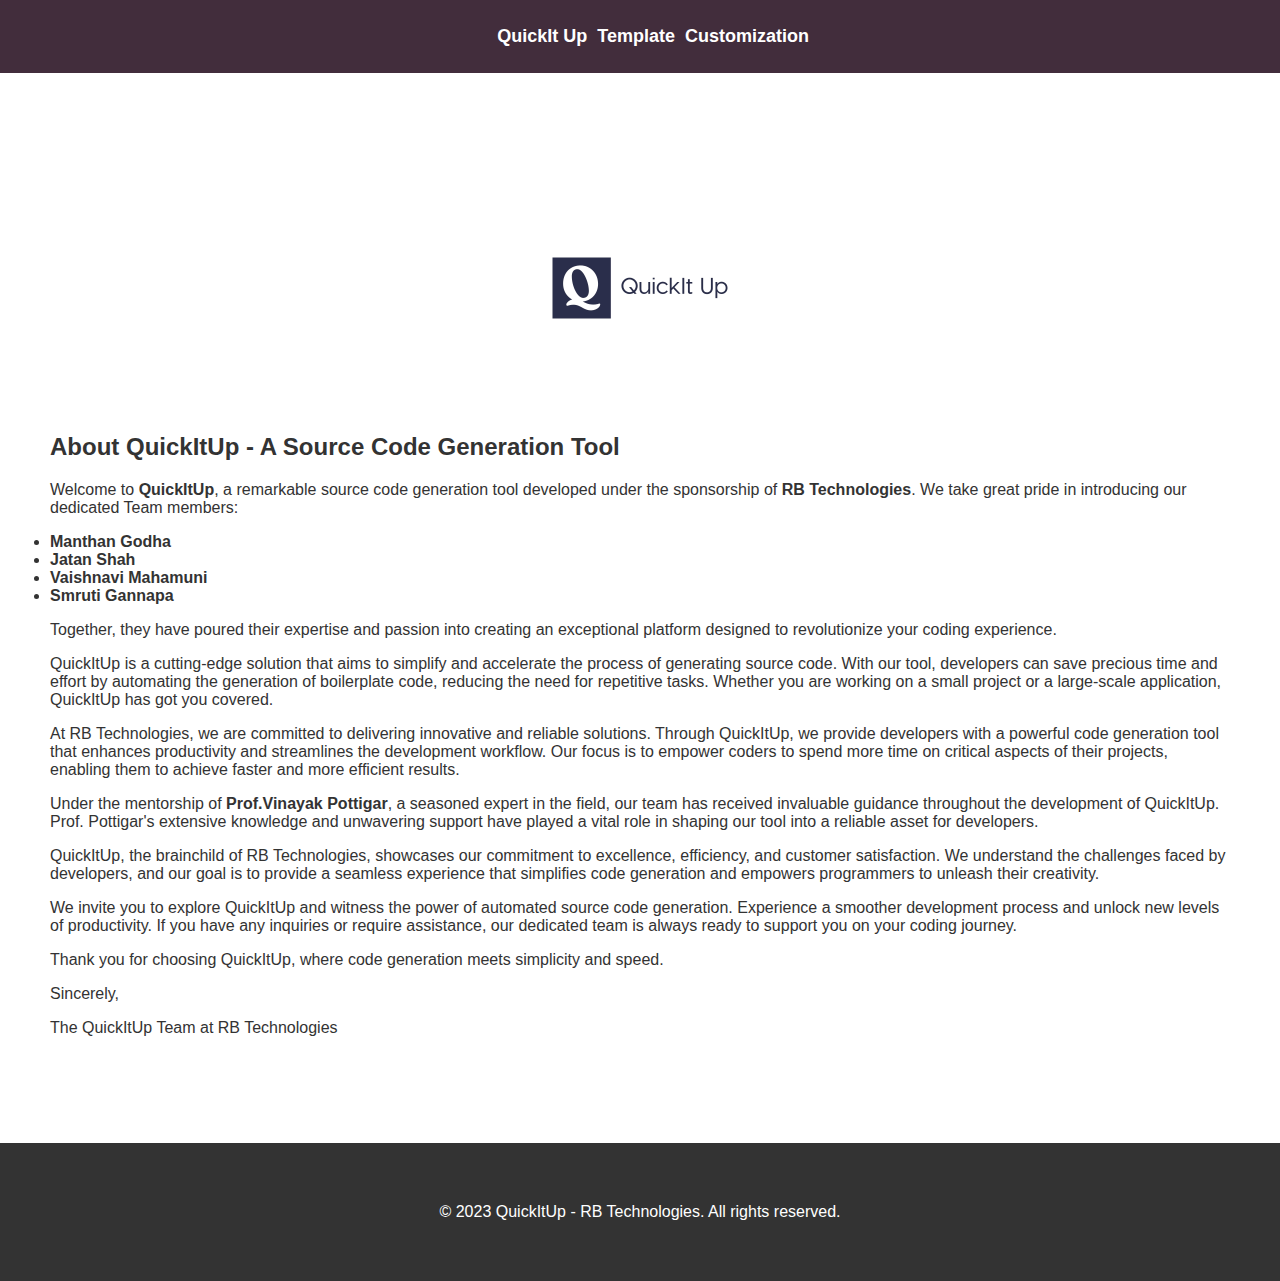
==== about.html @ 0357ea10 "Add files via upload" ====
<!DOCTYPE html>
<html>
<head>
  <title>QuickIt Up</title>
  <link rel="stylesheet" href="styles.css">
</head>
<body>
  <nav class="navbar">
    <ul class="nav-links">
        <li><a href="index.html">QuickIt Up</a></li>
       
        <li><a href="templates.html">Template</a></li>
        <li><a href="custom-forms.html">Customization</a></li>
      </ul>

  </nav>

  <section class="image-section">
    <div class="container">
        <image class="logo-img" src="logo-img.jpg"></image>
        <h2>About QuickItUp - A Source Code Generation Tool</h2>

        <p>Welcome to <strong>QuickItUp</strong>, a remarkable source code generation tool developed under the sponsorship of <strong>RB Technologies</strong>. We take great pride in introducing our dedicated Team members: 
          <strong><li>Manthan Godha</li> 
          <li>Jatan Shah</li>
          <li>Vaishnavi Mahamuni</li>
          <li>Smruti Gannapa</li> 
          </strong>
        </p>
        <p>Together, they have poured their expertise and passion into creating an exceptional platform designed to revolutionize your coding experience.</p>

        <p>QuickItUp is a cutting-edge solution that aims to simplify and accelerate the process of generating source code. With our tool, developers can save precious time and effort by automating the generation of boilerplate code, reducing the need for repetitive tasks. Whether you are working on a small project or a large-scale application, QuickItUp has got you covered.</p>

        <p>At RB Technologies, we are committed to delivering innovative and reliable solutions. Through QuickItUp, we provide developers with a powerful code generation tool that enhances productivity and streamlines the development workflow. Our focus is to empower coders to spend more time on critical aspects of their projects, enabling them to achieve faster and more efficient results.</p>

        <p>Under the mentorship of <strong>Prof.Vinayak Pottigar</strong>, a seasoned expert in the field, our team has received invaluable guidance throughout the development of QuickItUp. Prof. Pottigar's extensive knowledge and unwavering support have played a vital role in shaping our tool into a reliable asset for developers.</p>

        <p>QuickItUp, the brainchild of RB Technologies, showcases our commitment to excellence, efficiency, and customer satisfaction. We understand the challenges faced by developers, and our goal is to provide a seamless experience that simplifies code generation and empowers programmers to unleash their creativity.</p>

        <p>We invite you to explore QuickItUp and witness the power of automated source code generation. Experience a smoother development process and unlock new levels of productivity. If you have any inquiries or require assistance, our dedicated team is always ready to support you on your coding journey.</p>

        <p>Thank you for choosing QuickItUp, where code generation meets simplicity and speed.</p>

        <p>Sincerely,</p>
        <p>The QuickItUp Team at RB Technologies</p>

      </p>
      <div class="image-gallery">
        <!-- You can add image tags here for your image gallery -->
      </div>
    </div>
  </section>
</main>

<footer>
  <div class="container">
    <p>&copy; 2023 QuickItUp - RB Technologies. All rights reserved.</p>
  </div>
</footer>

  <style>
    /* CSS styles for the navbar */
    .navbar {
      background-color:#422d3c;
      color: #fff;
      padding: 10px;
      display: flex;
      justify-content: flex-end;
    }

    .profile-dropdown {
      position: relative;
      margin-right: 10px;
    }

    .profile-button {
      background: none;
      border: none;
      cursor: pointer;
    }

    .profile-button img {
      width: 30px;
      height: 30px;
      border-radius: 50%;
    }

    .dropdown-content {
      display: none;
      position: absolute;
      background-color: #f9f9f9;
      min-width: 160px;
      box-shadow: 0 8px 16px 0 rgba(0,0,0,0.2);
      z-index: 1;
      right: 0;
    }

    .dropdown-content a {
      color: black;
      padding: 12px 16px;
      text-decoration: none;
      display: block;
    }

    .dropdown-content a:hover {
      background-color: #f1f1f1;
    }

    .profile-dropdown:hover .dropdown-content {
      display: block;
    }

    .about-section {
        background-color: #f0f0f0;
        padding: 40px 0;
      }
      
      .image-section {
        background-color: #fff;
        padding: 40px 0;
      }
      
      .image-gallery {
        display: grid;
        grid-template-columns: repeat(auto-fit, minmax(200px, 1fr));
        grid-gap: 20px;
      }
      
      footer {
        background-color: #333;
        color: #fff;
        text-align: center;
        padding: 10px 0;
      }

    @media screen and (max-width: 768px) {
      .navbar {
        justify-content: center;
      }
    }
  </style>

  <script>
    // JavaScript code can be added here for additional functionality
  </script>
</body>
</html>
---- styles.css ----
/* General styles */
body {
  margin: 0;
  padding: 0;
  font-family: Arial, sans-serif;
  color: #333;
}

.container {
  margin: 50px;
}

a {
  text-decoration: none;
  color: inherit;
}

/* Header styles */
header {
  background-color: #333;
  color: #fff;
  padding: 20px;
  display: flex;
  /* justify-content: space-between; */
  align-items: center;
}

.logo {
  color: #fff;
  font-size: 50px;
  text-decoration: none;
  font-weight: bold;
  padding: 50px;
}


.nav-links {
  display: flex;
  align-items: center;
  margin-right: 35%;
  padding-left: 20px;
  padding-right: 20px;
}

.logo-img {
  display: block;
  margin-left: auto;
  margin-right: auto;
  width: 250px;
}

.nav-links li {
  list-style: none;
  margin-left: 10px;
}

.nav-links li a {
  color: #fff;
  text-decoration: none;
  font-size: 18px;
  font-weight: bold;
  transition: color 0.3s ease-in-out;
}

.nav-links li a:hover {
  color: #f2f2f2;
}

/* Catalog styles */
.catalog-container {
  display: flex;
  flex-wrap: wrap;
  justify-content: center;
  margin-top: 40px;
}

.catalog {
  width: 45%;
  margin: 20px;
  padding: 20px;
  display: flex;
  flex-direction: column;
  justify-content: space-between;
  align-items: center;
  box-sizing: border-box;
  border: 1px solid #ccc;
  background-color: #fff;
  box-shadow: 0 2px 6px rgba(0, 0, 0, 0.1);
  transition: box-shadow 0.3s ease-in-out;
}

.catalog:hover {
  box-shadow: 0 6px 12px rgba(0, 0, 0, 0.2);
}

.catalog img {
  max-width: 100%;
  height: auto;
  margin-bottom: 20px;
}

.catalog h2 {
  margin: 0;
  font-size: 24px;
  font-weight: bold;
}

.catalog p {
  margin-top: 10px;
  margin-bottom: 20px;
  font-size: 16px;
  line-height: 1.5;
  text-align: center;
}

.catalog button {
  background-color: #333;
  color: #fff;
  border: none;
  padding: 10px 20px;
  font-size: 18px;
  font-weight: bold;
  cursor: pointer;
  transition: background-color 0.3s ease-in-out;
}

.catalog button:hover {
  background-color: #555;
}

@media screen and (max-width: 768px) {
  .catalog {
    width: 90%;
  }
}
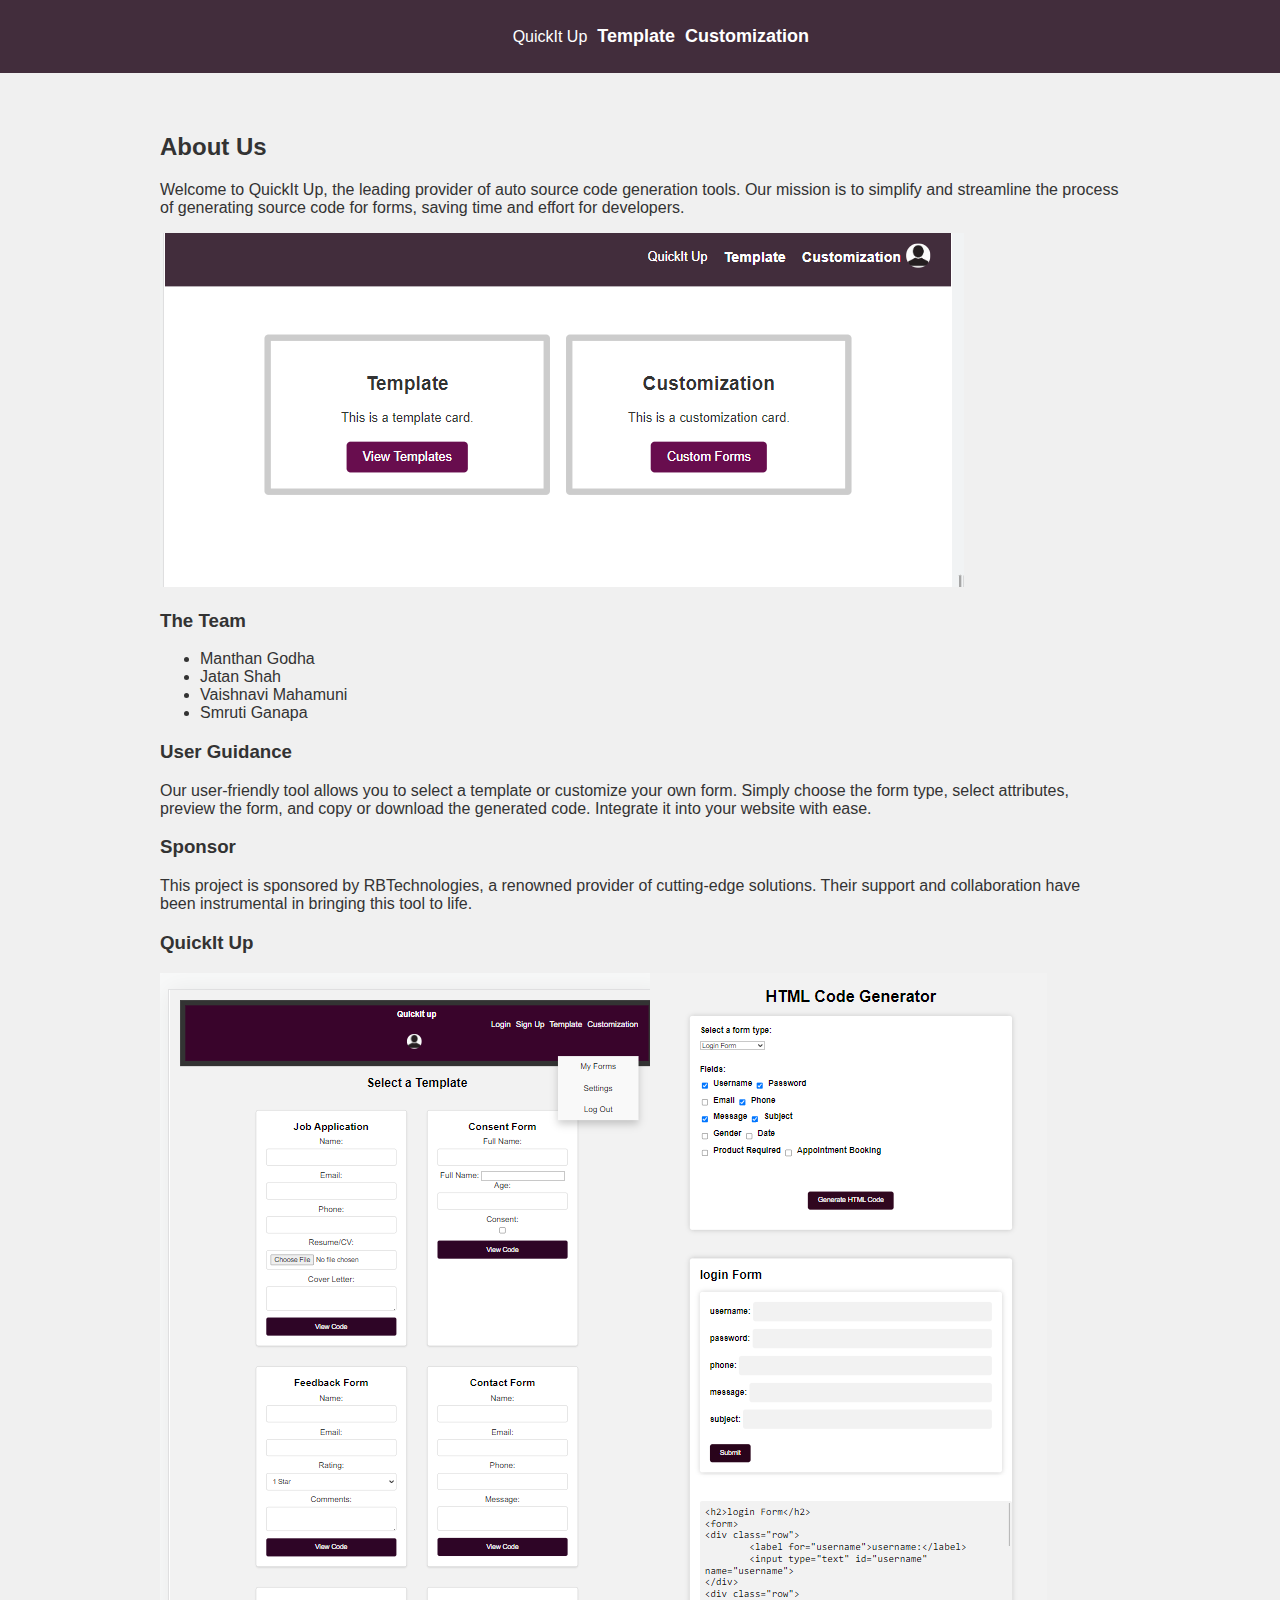
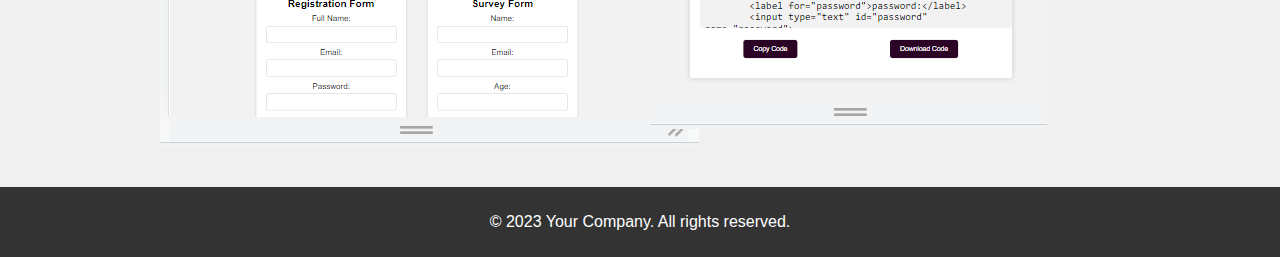
==== commit 77a3f5d3: "Update about.html" ====
--- a/about.html
+++ b/about.html
@@ -1,67 +1,60 @@
 <!DOCTYPE html>
 <html>
 <head>
-  <title>QuickIt Up</title>
+  <title>QuickIt Up - About Us</title>
   <link rel="stylesheet" href="styles.css">
 </head>
 <body>
   <nav class="navbar">
     <ul class="nav-links">
-        <li><a href="index.html">QuickIt Up</a></li>
+        <a href="index.html">QuickIt Up</a>
        
         <li><a href="templates.html">Template</a></li>
         <li><a href="custom-forms.html">Customization</a></li>
       </ul>
-
+   
   </nav>
 
-  <section class="image-section">
+  <section class="about-section">
     <div class="container">
-        <image class="logo-img" src="logo-img.jpg"></image>
-        <h2>About QuickItUp - A Source Code Generation Tool</h2>
-
-        <p>Welcome to <strong>QuickItUp</strong>, a remarkable source code generation tool developed under the sponsorship of <strong>RB Technologies</strong>. We take great pride in introducing our dedicated Team members: 
-          <strong><li>Manthan Godha</li> 
-          <li>Jatan Shah</li>
-          <li>Vaishnavi Mahamuni</li>
-          <li>Smruti Gannapa</li> 
-          </strong>
-        </p>
-        <p>Together, they have poured their expertise and passion into creating an exceptional platform designed to revolutionize your coding experience.</p>
-
-        <p>QuickItUp is a cutting-edge solution that aims to simplify and accelerate the process of generating source code. With our tool, developers can save precious time and effort by automating the generation of boilerplate code, reducing the need for repetitive tasks. Whether you are working on a small project or a large-scale application, QuickItUp has got you covered.</p>
-
-        <p>At RB Technologies, we are committed to delivering innovative and reliable solutions. Through QuickItUp, we provide developers with a powerful code generation tool that enhances productivity and streamlines the development workflow. Our focus is to empower coders to spend more time on critical aspects of their projects, enabling them to achieve faster and more efficient results.</p>
-
-        <p>Under the mentorship of <strong>Prof.Vinayak Pottigar</strong>, a seasoned expert in the field, our team has received invaluable guidance throughout the development of QuickItUp. Prof. Pottigar's extensive knowledge and unwavering support have played a vital role in shaping our tool into a reliable asset for developers.</p>
-
-        <p>QuickItUp, the brainchild of RB Technologies, showcases our commitment to excellence, efficiency, and customer satisfaction. We understand the challenges faced by developers, and our goal is to provide a seamless experience that simplifies code generation and empowers programmers to unleash their creativity.</p>
-
-        <p>We invite you to explore QuickItUp and witness the power of automated source code generation. Experience a smoother development process and unlock new levels of productivity. If you have any inquiries or require assistance, our dedicated team is always ready to support you on your coding journey.</p>
-
-        <p>Thank you for choosing QuickItUp, where code generation meets simplicity and speed.</p>
-
-        <p>Sincerely,</p>
-        <p>The QuickItUp Team at RB Technologies</p>
-
-      </p>
+      <h2>About Us</h2>
+      <p>Welcome to QuickIt Up, the leading provider of auto source code generation tools. Our mission is to simplify and streamline the process of generating source code for forms, saving time and effort for developers.</p>
+      <img src="3.PNG" alt="Image 3">
+      <h3>The Team</h3>
+      <ul>
+        <li>Manthan Godha</li>
+        <li>Jatan Shah</li>
+        <li>Vaishnavi Mahamuni</li>
+        <li>Smruti Ganapa </li>
+        
+      </ul>
+      
+      <h3>User Guidance</h3>
+      <p>Our user-friendly tool allows you to select a template or customize your own form. Simply choose the form type, select attributes, preview the form, and copy or download the generated code. Integrate it into your website with ease.</p>
+      
+      <h3>Sponsor</h3>
+      <p>This project is sponsored by RBTechnologies, a renowned provider of cutting-edge solutions. Their support and collaboration have been instrumental in bringing this tool to life.</p>
+      
+      <h3>QuickIt Up</h3>
       <div class="image-gallery">
-        <!-- You can add image tags here for your image gallery -->
+        <img src="1.PNG" alt="Image 1">
+        <img src="2.PNG" alt="Image 2">
+        
+        <!-- Add more image tags here -->
       </div>
     </div>
   </section>
-</main>
 
 <footer>
   <div class="container">
-    <p>&copy; 2023 QuickItUp - RB Technologies. All rights reserved.</p>
+    <p>&copy; 2023 Your Company. All rights reserved.</p>
   </div>
 </footer>
 
   <style>
-    /* CSS styles for the navbar */
+    /* CSS styles for the navbar and page layout */
     .navbar {
-      background-color:#422d3c;
+      background-color: #422d3c;
       color: #fff;
       padding: 10px;
       display: flex;
@@ -111,31 +104,40 @@
     }
 
     .about-section {
-        background-color: #f0f0f0;
-        padding: 40px 0;
-      }
+      background-color: #f0f0f0;
+      padding: 40px 20px;
+    }
       
-      .image-section {
-        background-color: #fff;
-        padding: 40px 0;
-      }
-      
-      .image-gallery {
-        display: grid;
-        grid-template-columns: repeat(auto-fit, minmax(200px, 1fr));
-        grid-gap: 20px;
-      }
-      
-      footer {
-        background-color: #333;
-        color: #fff;
-        text-align: center;
-        padding: 10px 0;
-      }
+    .container {
+      max-width: 960px;
+      margin: 0 auto;
+      padding: 0 20px;
+    }
+    
+    .image-gallery {
+      display: grid;
+      grid-template-columns: repeat(auto-fit, minmax(200px, 1fr));
+      grid-gap: 20px;
+    }
+
+    footer {
+      background-color: #333;
+      color: #fff;
+      text-align: center;
+      padding: 10px 0;
+    }
 
     @media screen and (max-width: 768px) {
       .navbar {
         justify-content: center;
+      }
+
+      .container {
+        padding: 0 10px;
+      }
+      
+      .image-gallery {
+        grid-template-columns: repeat(auto-fit, minmax(150px, 1fr));
       }
     }
   </style>
